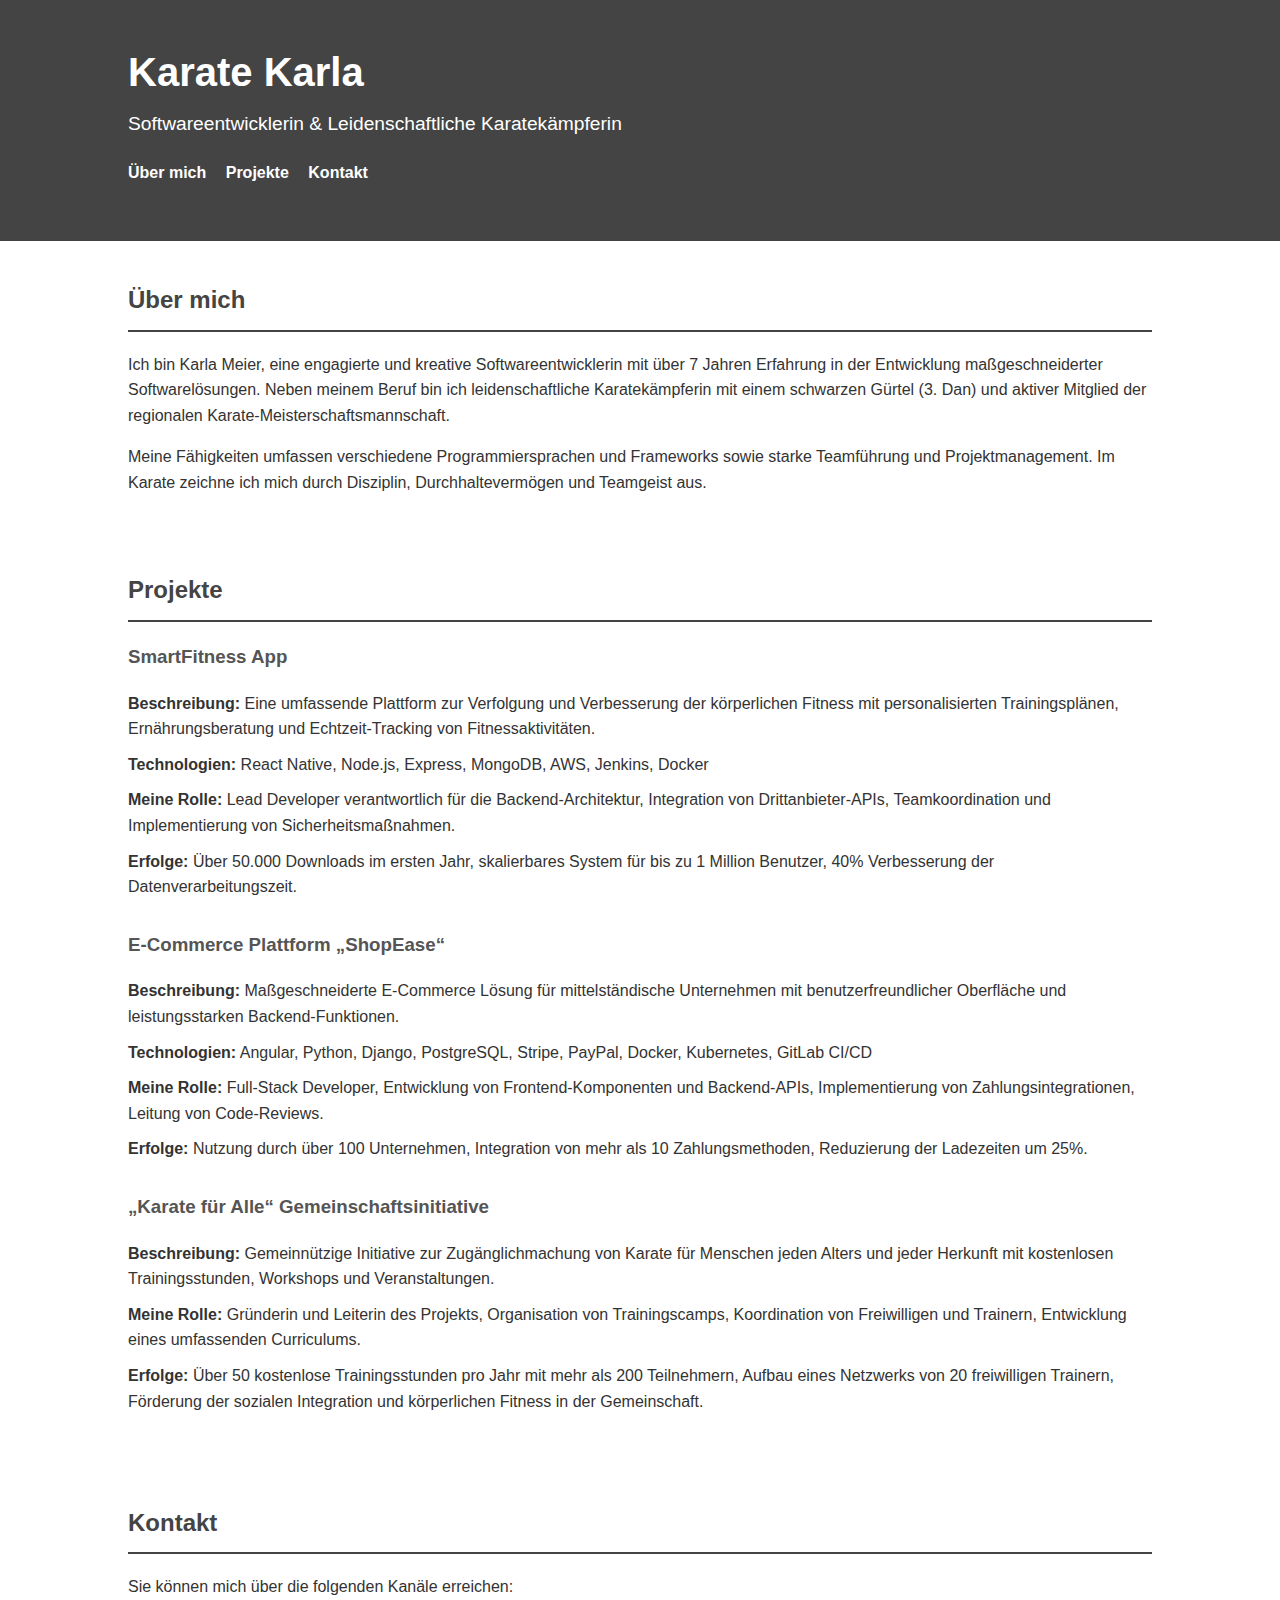
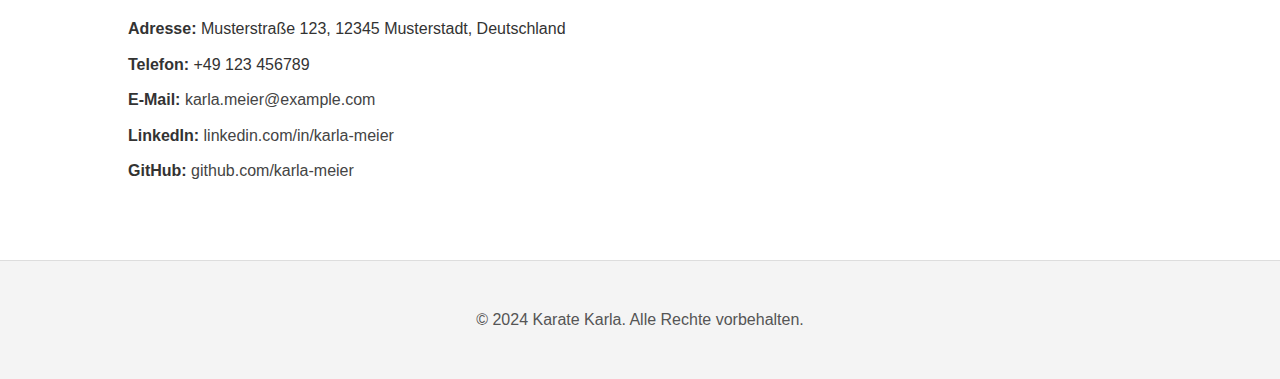
==== index.html @ 38ef52bd "New files" ====
<!DOCTYPE html>
<html lang="de">
<head>
    <!-- Google Tag Manager -->
    <script>(function(w,d,s,l,i){w[l]=w[l]||[];w[l].push({'gtm.start':
    new Date().getTime(),event:'gtm.js'});var f=d.getElementsByTagName(s)[0],
    j=d.createElement(s),dl=l!='dataLayer'?'&l='+l:'';j.async=true;j.src=
    'https://www.googletagmanager.com/gtm.js?id='+i+dl;f.parentNode.insertBefore(j,f);
    })(window,document,'script','dataLayer','GTM-KPFCLZMK');</script>
    <!-- End Google Tag Manager -->

    <meta charset="UTF-8">
    <meta name="viewport" content="width=device-width, initial-scale=1.0">
    <title>Karate Karla - Softwareentwicklerin & Karatekämpferin</title>
    <link rel="stylesheet" href="styles.css">
</head>
<body>
    <!-- Google Tag Manager (noscript) -->
    <noscript><iframe src="https://www.googletagmanager.com/ns.html?id=GTM-KPFCLZMK"
    height="0" width="0" style="display:none;visibility:hidden"></iframe></noscript>
    <!-- End Google Tag Manager (noscript) -->
    <!-- Header -->
    <header>
        <div class="container">
            <h1>Karate Karla</h1>
            <p>Softwareentwicklerin &amp; Leidenschaftliche Karatekämpferin</p>
            <nav>
                <ul>
                    <li><a href="#about">Über mich</a></li>
                    <li><a href="#projects">Projekte</a></li>
                    <li><a href="#contact">Kontakt</a></li>
                </ul>
            </nav>
        </div>
    </header>

    <!-- Über mich -->
    <section id="about">
        <div class="container">
            <h2>Über mich</h2>
            <p>Ich bin Karla Meier, eine engagierte und kreative Softwareentwicklerin mit über 7 Jahren Erfahrung in der Entwicklung maßgeschneiderter Softwarelösungen. Neben meinem Beruf bin ich leidenschaftliche Karatekämpferin mit einem schwarzen Gürtel (3. Dan) und aktiver Mitglied der regionalen Karate-Meisterschaftsmannschaft.</p>
            <p>Meine Fähigkeiten umfassen verschiedene Programmiersprachen und Frameworks sowie starke Teamführung und Projektmanagement. Im Karate zeichne ich mich durch Disziplin, Durchhaltevermögen und Teamgeist aus.</p>
        </div>
    </section>

    <!-- Projekte -->
    <section id="projects">
        <div class="container">
            <h2>Projekte</h2>

            <!-- Softwareprojekte -->
            <div class="project">
                <h3>SmartFitness App</h3>
                <p><strong>Beschreibung:</strong> Eine umfassende Plattform zur Verfolgung und Verbesserung der körperlichen Fitness mit personalisierten Trainingsplänen, Ernährungsberatung und Echtzeit-Tracking von Fitnessaktivitäten.</p>
                <p><strong>Technologien:</strong> React Native, Node.js, Express, MongoDB, AWS, Jenkins, Docker</p>
                <p><strong>Meine Rolle:</strong> Lead Developer verantwortlich für die Backend-Architektur, Integration von Drittanbieter-APIs, Teamkoordination und Implementierung von Sicherheitsmaßnahmen.</p>
                <p><strong>Erfolge:</strong> Über 50.000 Downloads im ersten Jahr, skalierbares System für bis zu 1 Million Benutzer, 40% Verbesserung der Datenverarbeitungszeit.</p>
            </div>

            <div class="project">
                <h3>E-Commerce Plattform „ShopEase“</h3>
                <p><strong>Beschreibung:</strong> Maßgeschneiderte E-Commerce Lösung für mittelständische Unternehmen mit benutzerfreundlicher Oberfläche und leistungsstarken Backend-Funktionen.</p>
                <p><strong>Technologien:</strong> Angular, Python, Django, PostgreSQL, Stripe, PayPal, Docker, Kubernetes, GitLab CI/CD</p>
                <p><strong>Meine Rolle:</strong> Full-Stack Developer, Entwicklung von Frontend-Komponenten und Backend-APIs, Implementierung von Zahlungsintegrationen, Leitung von Code-Reviews.</p>
                <p><strong>Erfolge:</strong> Nutzung durch über 100 Unternehmen, Integration von mehr als 10 Zahlungsmethoden, Reduzierung der Ladezeiten um 25%.</p>
            </div>

            <!-- Freizeitprojekt -->
            <div class="project">
                <h3>„Karate für Alle“ Gemeinschaftsinitiative</h3>
                <p><strong>Beschreibung:</strong> Gemeinnützige Initiative zur Zugänglichmachung von Karate für Menschen jeden Alters und jeder Herkunft mit kostenlosen Trainingsstunden, Workshops und Veranstaltungen.</p>
                <p><strong>Meine Rolle:</strong> Gründerin und Leiterin des Projekts, Organisation von Trainingscamps, Koordination von Freiwilligen und Trainern, Entwicklung eines umfassenden Curriculums.</p>
                <p><strong>Erfolge:</strong> Über 50 kostenlose Trainingsstunden pro Jahr mit mehr als 200 Teilnehmern, Aufbau eines Netzwerks von 20 freiwilligen Trainern, Förderung der sozialen Integration und körperlichen Fitness in der Gemeinschaft.</p>
            </div>
        </div>
    </section>

    <!-- Kontakt -->
    <section id="contact">
        <div class="container">
            <h2>Kontakt</h2>
            <p>Sie können mich über die folgenden Kanäle erreichen:</p>
            <ul>
                <li><strong>Adresse:</strong> Musterstraße 123, 12345 Musterstadt, Deutschland</li>
                <li><strong>Telefon:</strong> +49 123 456789</li>
                <li><strong>E-Mail:</strong> <a href="mailto:karla.meier@example.com">karla.meier@example.com</a></li>
                <li><strong>LinkedIn:</strong> <a href="https://linkedin.com/in/karla-meier" target="_blank">linkedin.com/in/karla-meier</a></li>
                <li><strong>GitHub:</strong> <a href="https://github.com/karla-meier" target="_blank">github.com/karla-meier</a></li>
            </ul>
        </div>
    </section>

    <!-- Footer -->
    <footer>
        <div class="container">
            <p>&copy; 2024 Karate Karla. Alle Rechte vorbehalten.</p>
        </div>
    </footer>
</body>
</html>
---- styles.css ----
/* Grundlegende Stile */
body {
    margin: 0;
    font-family: Arial, sans-serif;
    line-height: 1.6;
    color: #333;
}

/* Container */
.container {
    width: 80%;
    max-width: 1200px;
    margin: auto;
    overflow: hidden;
    padding: 20px;
}

/* Header */
header {
    background: #444;
    color: #fff;
    padding: 20px 0;
}

header h1 {
    margin: 0;
    font-size: 2.5em;
}

header p {
    margin: 5px 0 20px;
    font-size: 1.2em;
}

nav ul {
    list-style: none;
    padding: 0;
}

nav ul li {
    display: inline;
    margin-right: 15px;
}

nav ul li a {
    color: #fff;
    text-decoration: none;
    font-weight: bold;
}

nav ul li a:hover {
    text-decoration: underline;
}

/* Abschnittstitel */
section h2 {
    border-bottom: 2px solid #444;
    padding-bottom: 10px;
    margin-bottom: 20px;
    color: #444;
}

/* Projekte */
.project {
    margin-bottom: 30px;
}

.project h3 {
    color: #555;
}

.project p {
    margin: 10px 0;
}

/* Kontakt */
#contact ul {
    list-style: none;
    padding: 0;
}

#contact ul li {
    margin: 10px 0;
}

#contact ul li a {
    color: #444;
    text-decoration: none;
}

#contact ul li a:hover {
    text-decoration: underline;
}

/* Footer */
footer {
    background: #f4f4f4;
    color: #555;
    text-align: center;
    padding: 10px 0;
    margin-top: 40px;
    border-top: 1px solid #ddd;
}
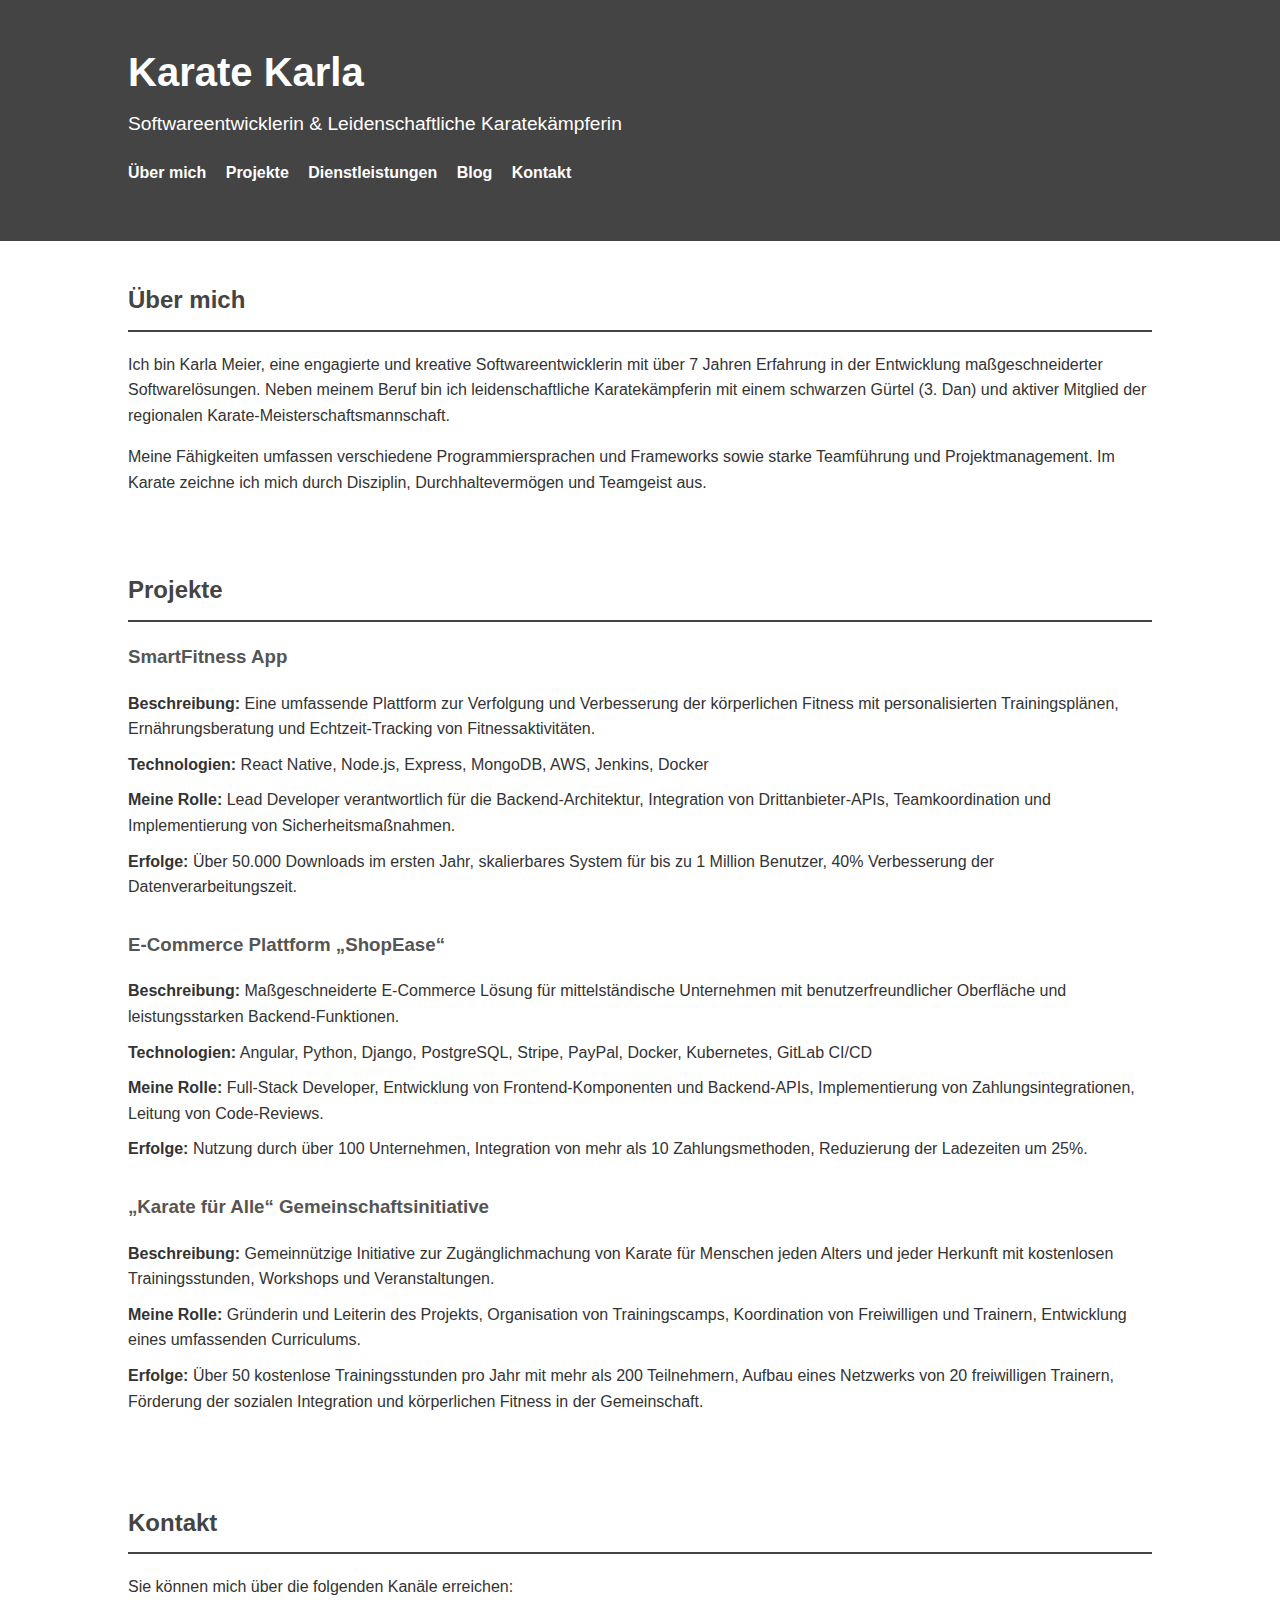
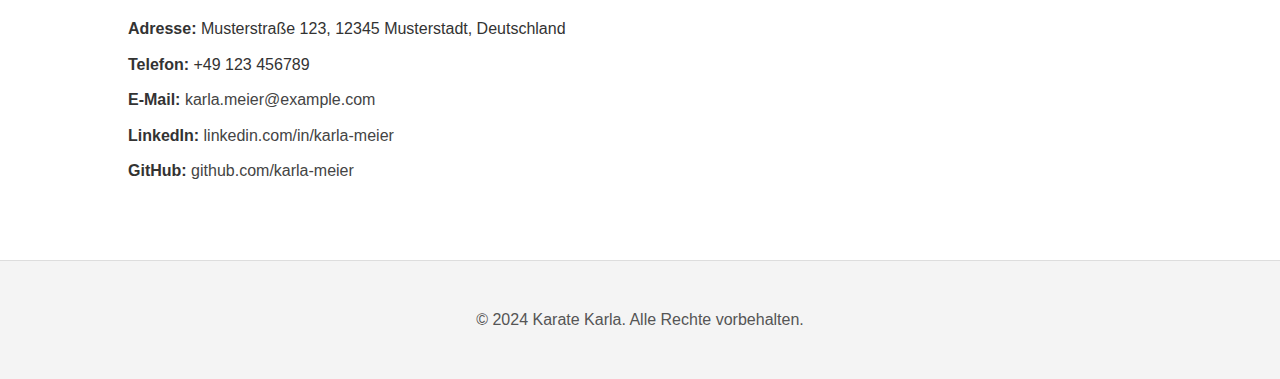
==== commit a3d11182: "add pages" ====
--- a/index.html
+++ b/index.html
@@ -26,11 +26,14 @@
             <p>Softwareentwicklerin &amp; Leidenschaftliche Karatekämpferin</p>
             <nav>
                 <ul>
-                    <li><a href="#about">Über mich</a></li>
-                    <li><a href="#projects">Projekte</a></li>
-                    <li><a href="#contact">Kontakt</a></li>
+                    <li><a href="index.html#about">Über mich</a></li>
+                    <li><a href="index.html#projects">Projekte</a></li>
+                    <li><a href="services.html">Dienstleistungen</a></li>
+                    <li><a href="blog.html">Blog</a></li>
+                    <li><a href="contact.html">Kontakt</a></li>
                 </ul>
             </nav>
+            
         </div>
     </header>
 
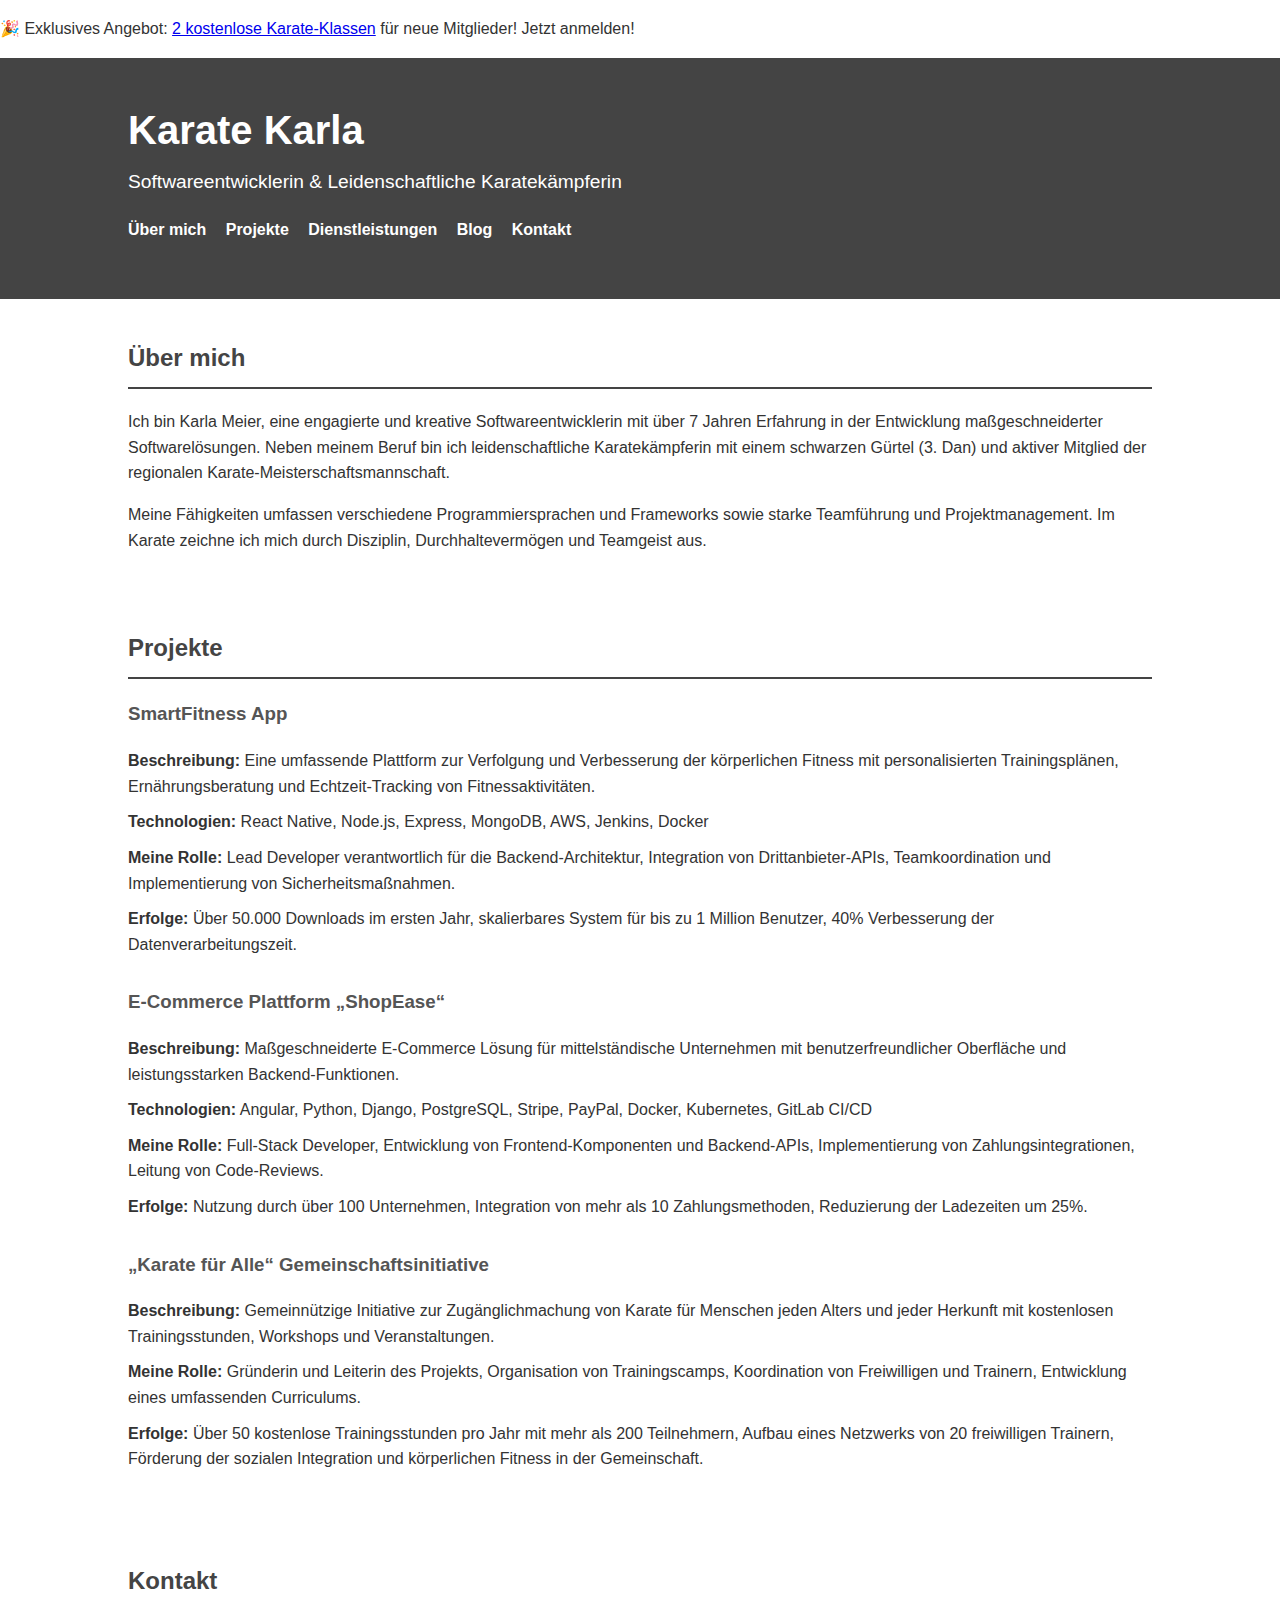
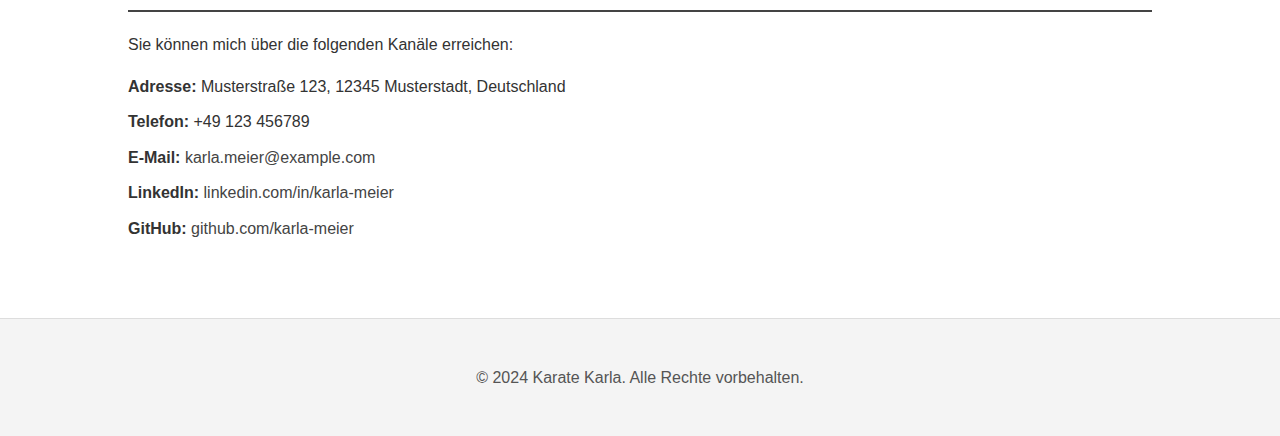
==== commit 60d2626e: "add announcement bar and offer page" ====
--- a/index.html
+++ b/index.html
@@ -19,7 +19,14 @@
     <noscript><iframe src="https://www.googletagmanager.com/ns.html?id=GTM-KPFCLZMK"
     height="0" width="0" style="display:none;visibility:hidden"></iframe></noscript>
     <!-- End Google Tag Manager (noscript) -->
+
+     <!-- Ankündigungsleiste -->
+     <div class="announcement-bar">
+        <p>🎉 Exklusives Angebot: <a href="offer.html">2 kostenlose Karate-Klassen</a> für neue Mitglieder! Jetzt anmelden!</p>
+    </div>
+
     <!-- Header -->
+     
     <header>
         <div class="container">
             <h1>Karate Karla</h1>
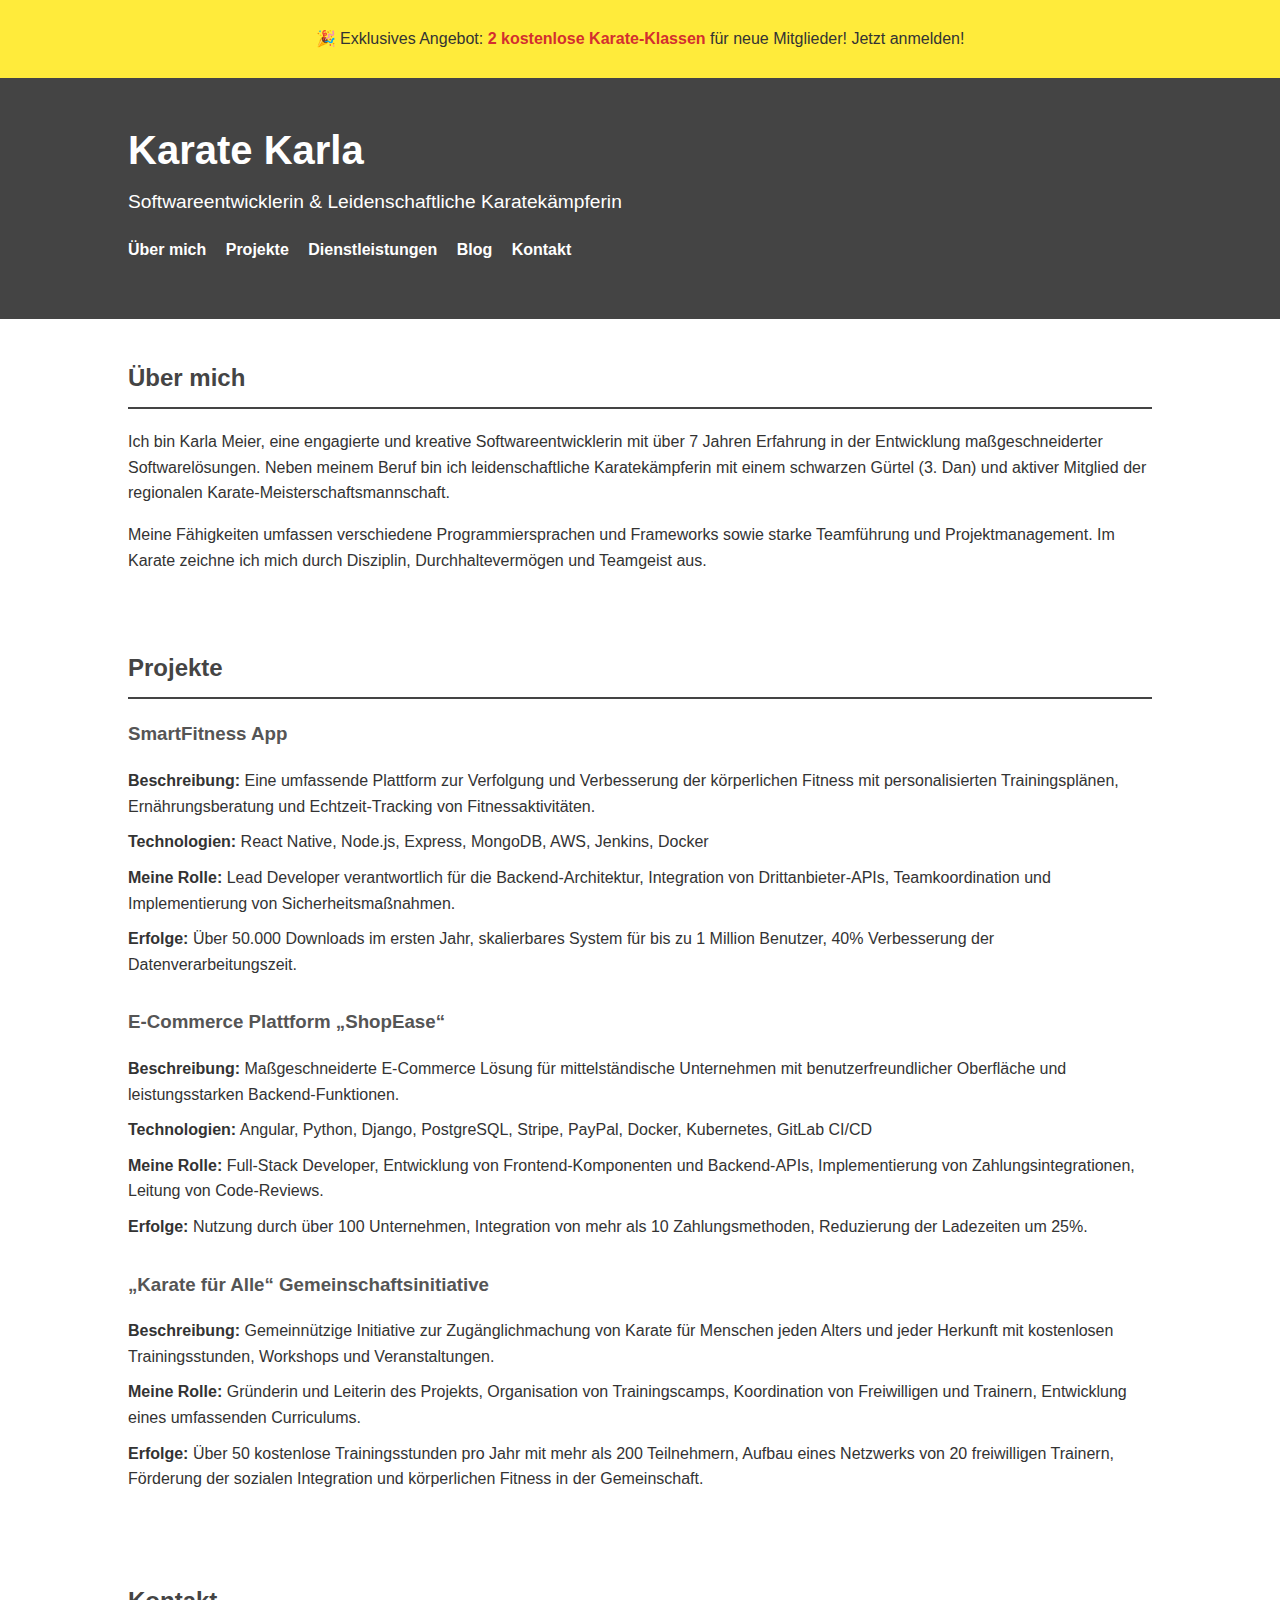
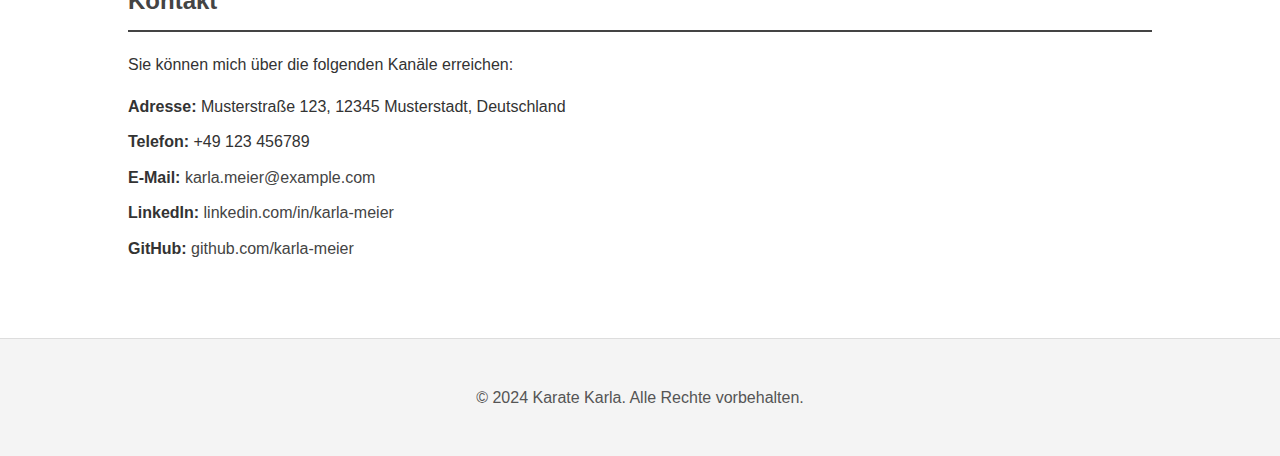
==== commit 2cab86d5: "add class to annnouncement href" ====
--- a/index.html
+++ b/index.html
@@ -22,7 +22,7 @@
 
      <!-- Ankündigungsleiste -->
      <div class="announcement-bar">
-        <p>🎉 Exklusives Angebot: <a href="offer.html">2 kostenlose Karate-Klassen</a> für neue Mitglieder! Jetzt anmelden!</p>
+        <p>🎉 Exklusives Angebot: <a class="announcement-bar-url" href="offer.html">2 kostenlose Karate-Klassen</a> für neue Mitglieder! Jetzt anmelden!</p>
     </div>
 
     <!-- Header -->
--- a/styles.css
+++ b/styles.css
@@ -101,3 +101,58 @@
     margin-top: 40px;
     border-top: 1px solid #ddd;
 }
+
+/* Kontaktformular-Stile */
+form {
+    display: flex;
+    flex-direction: column;
+    max-width: 600px;
+    margin: 0 auto;
+}
+
+label {
+    margin-top: 15px;
+    margin-bottom: 5px;
+    font-weight: bold;
+}
+
+input, textarea {
+    padding: 10px;
+    border: 1px solid #ccc;
+    border-radius: 4px;
+}
+
+button {
+    margin-top: 20px;
+    padding: 10px;
+    background-color: #333;
+    color: #fff;
+    border: none;
+    border-radius: 4px;
+    cursor: pointer;
+}
+
+button:hover {
+    background-color: #555;
+}
+
+/* Ankündigungsleiste-Stile */
+.announcement-bar {
+    background-color: #ffeb3b; /* Helles Gelb für Aufmerksamkeit */
+    color: #333;
+    text-align: center;
+    padding: 10px 0;
+    font-size: 16px;
+    position: relative;
+    z-index: 1000;
+}
+
+.announcement-bar a {
+    color: #d32f2f; /* Rot für den Link */
+    text-decoration: none;
+    font-weight: bold;
+}
+
+.announcement-bar a:hover {
+    text-decoration: underline;
+}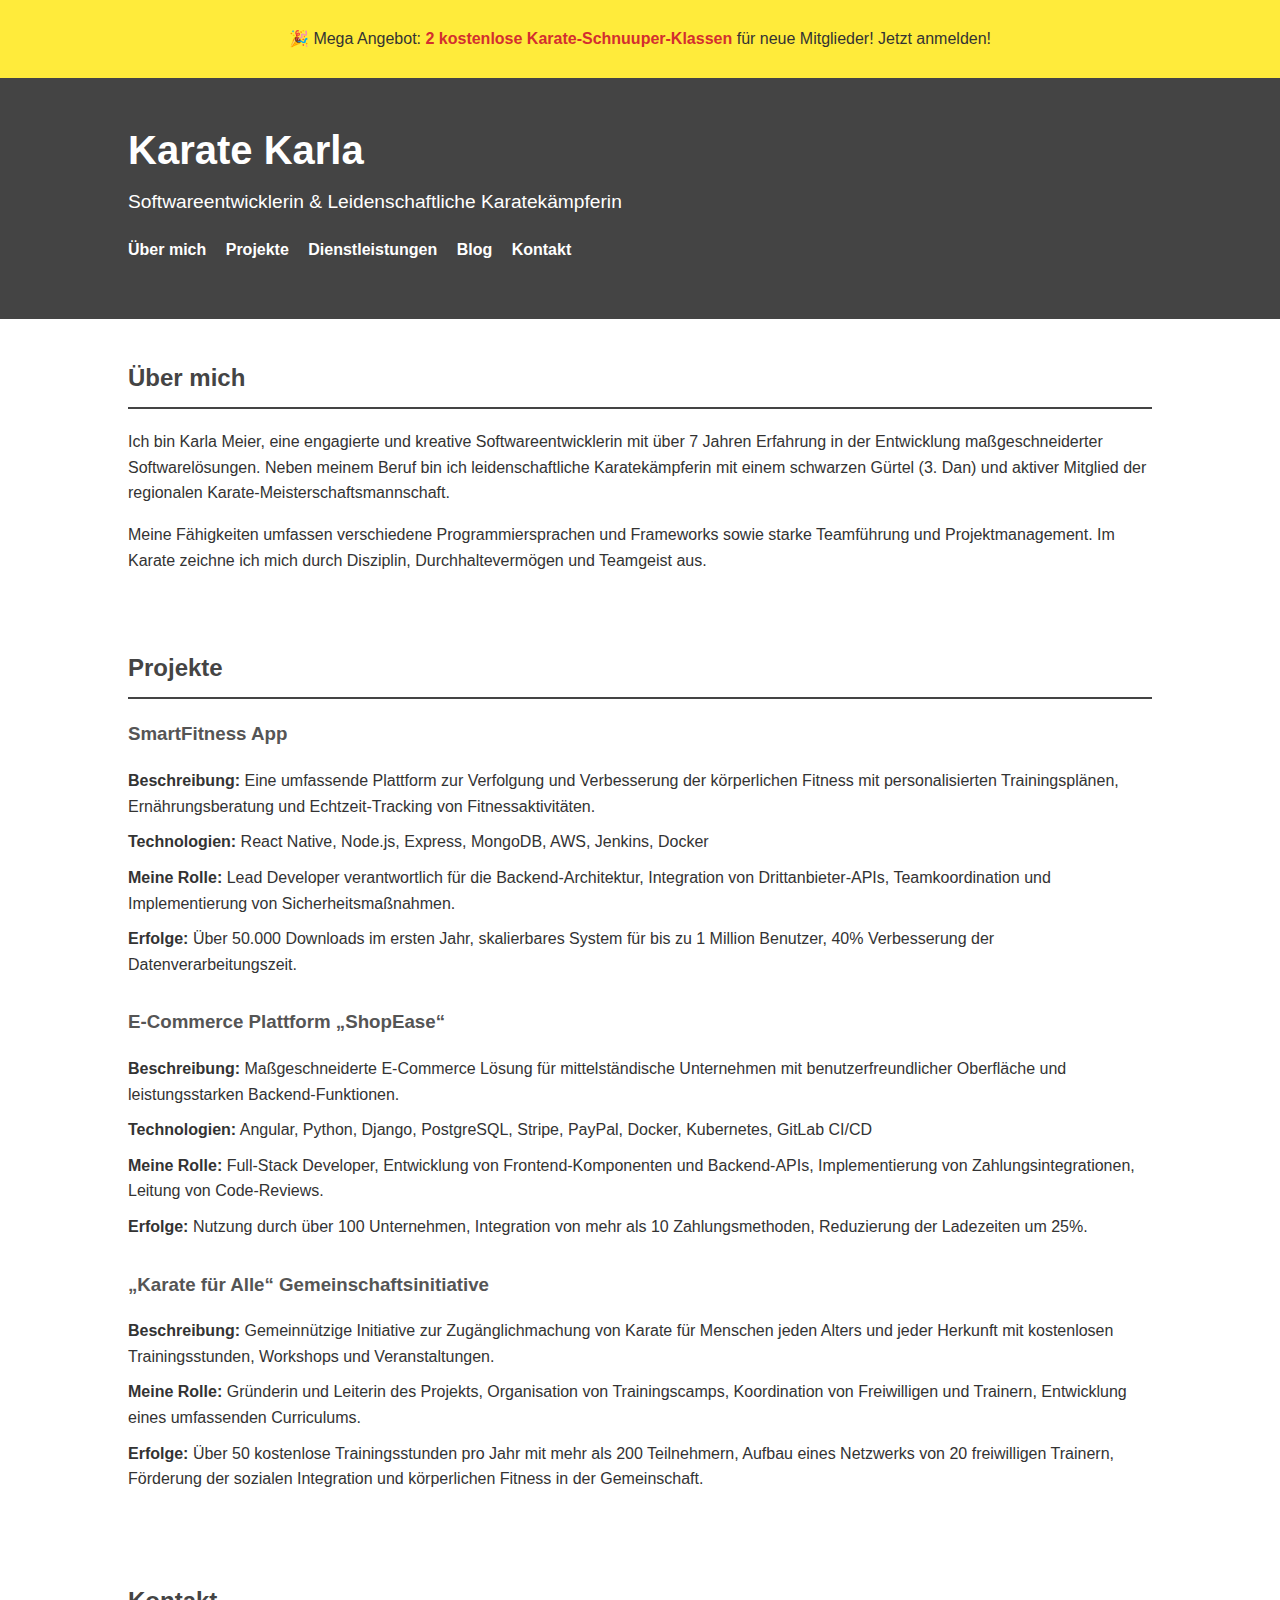
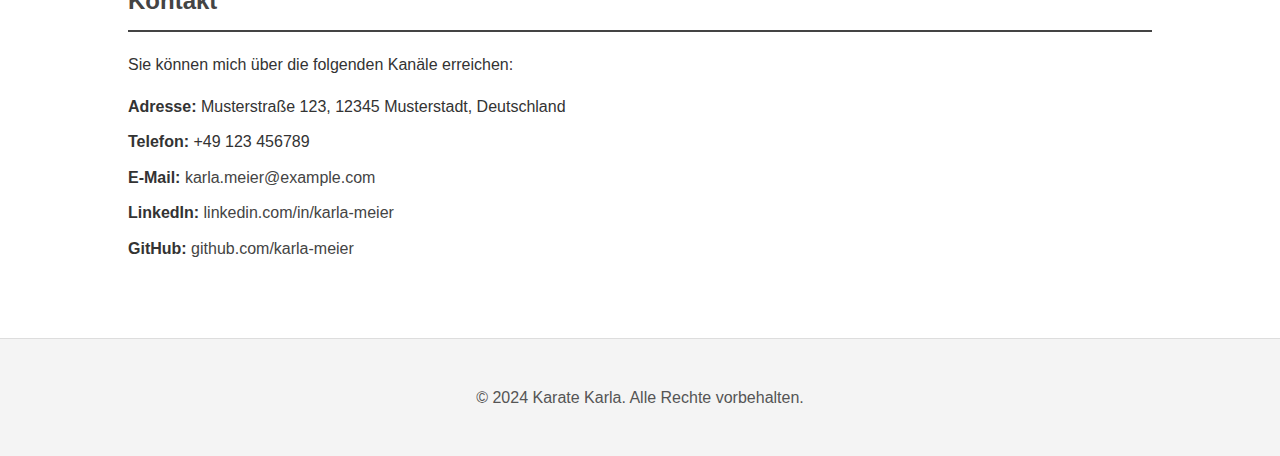
==== commit 5ec66786: "minor changes to announcement text" ====
--- a/index.html
+++ b/index.html
@@ -12,7 +12,7 @@
     <meta charset="UTF-8">
     <meta name="viewport" content="width=device-width, initial-scale=1.0">
     <title>Karate Karla - Softwareentwicklerin & Karatekämpferin</title>
-    <link rel="stylesheet" href="styles.css">
+    <link rel="stylesheet" href="styles.css?v=1.1">
 </head>
 <body>
     <!-- Google Tag Manager (noscript) -->
@@ -22,7 +22,7 @@
 
      <!-- Ankündigungsleiste -->
      <div class="announcement-bar">
-        <p>🎉 Exklusives Angebot: <a class="announcement-bar-url" href="offer.html">2 kostenlose Karate-Klassen</a> für neue Mitglieder! Jetzt anmelden!</p>
+        <p>🎉 Mega Angebot: <a class="announcement-bar-url" href="offer.html">2 kostenlose Karate-Schnuuper-Klassen</a> für neue Mitglieder! Jetzt anmelden!</p>
     </div>
 
     <!-- Header -->
